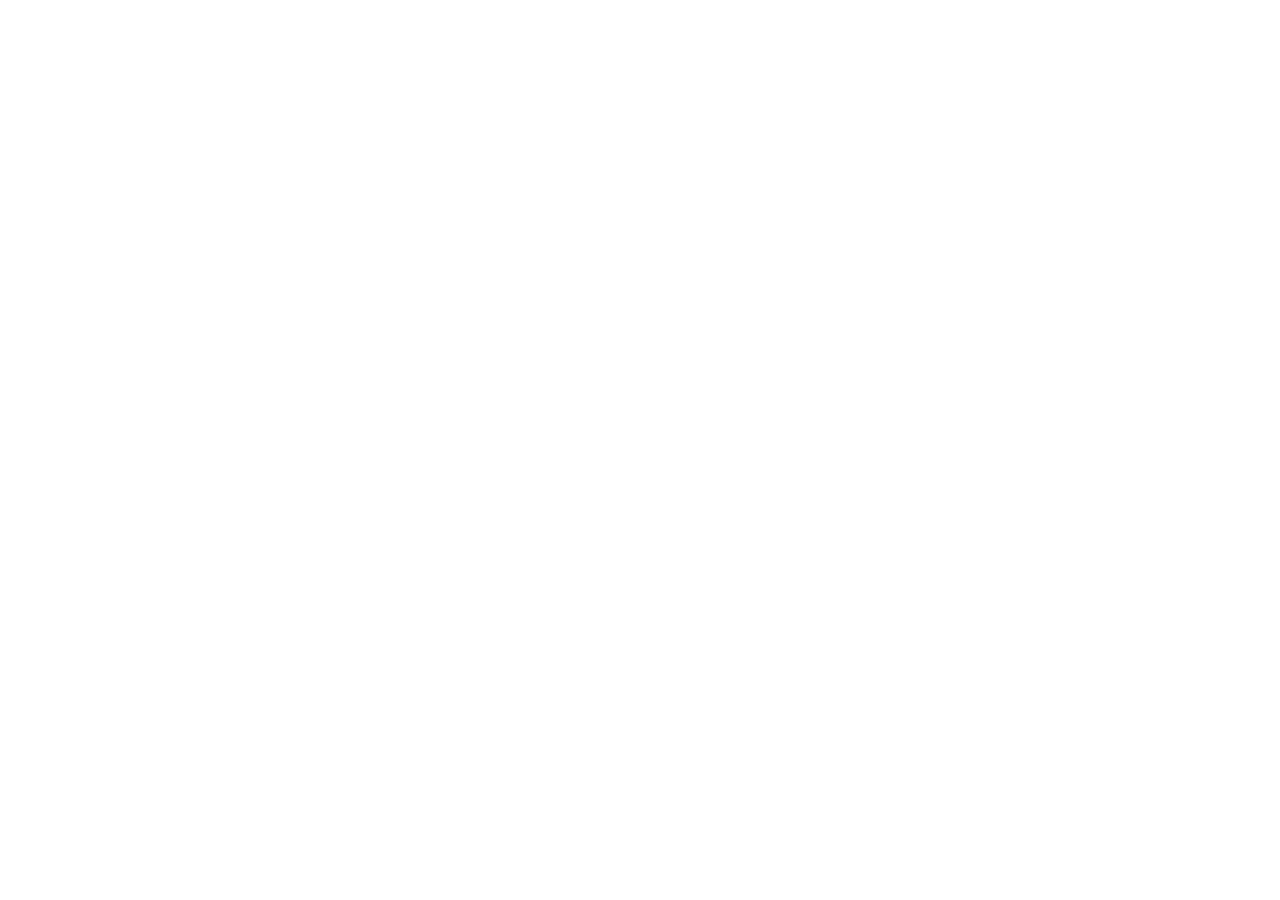
==== fase1/index.html @ 1b624db8 "." ====
<!DOCTYPE html>
<html lang="en">
<head>
    <meta charset="UTF-8">
    <meta name="viewport" content="width=device-width, initial-scale=1.0">
    <title>Over Mij</title>
</head>
<body>

</body>
</html>
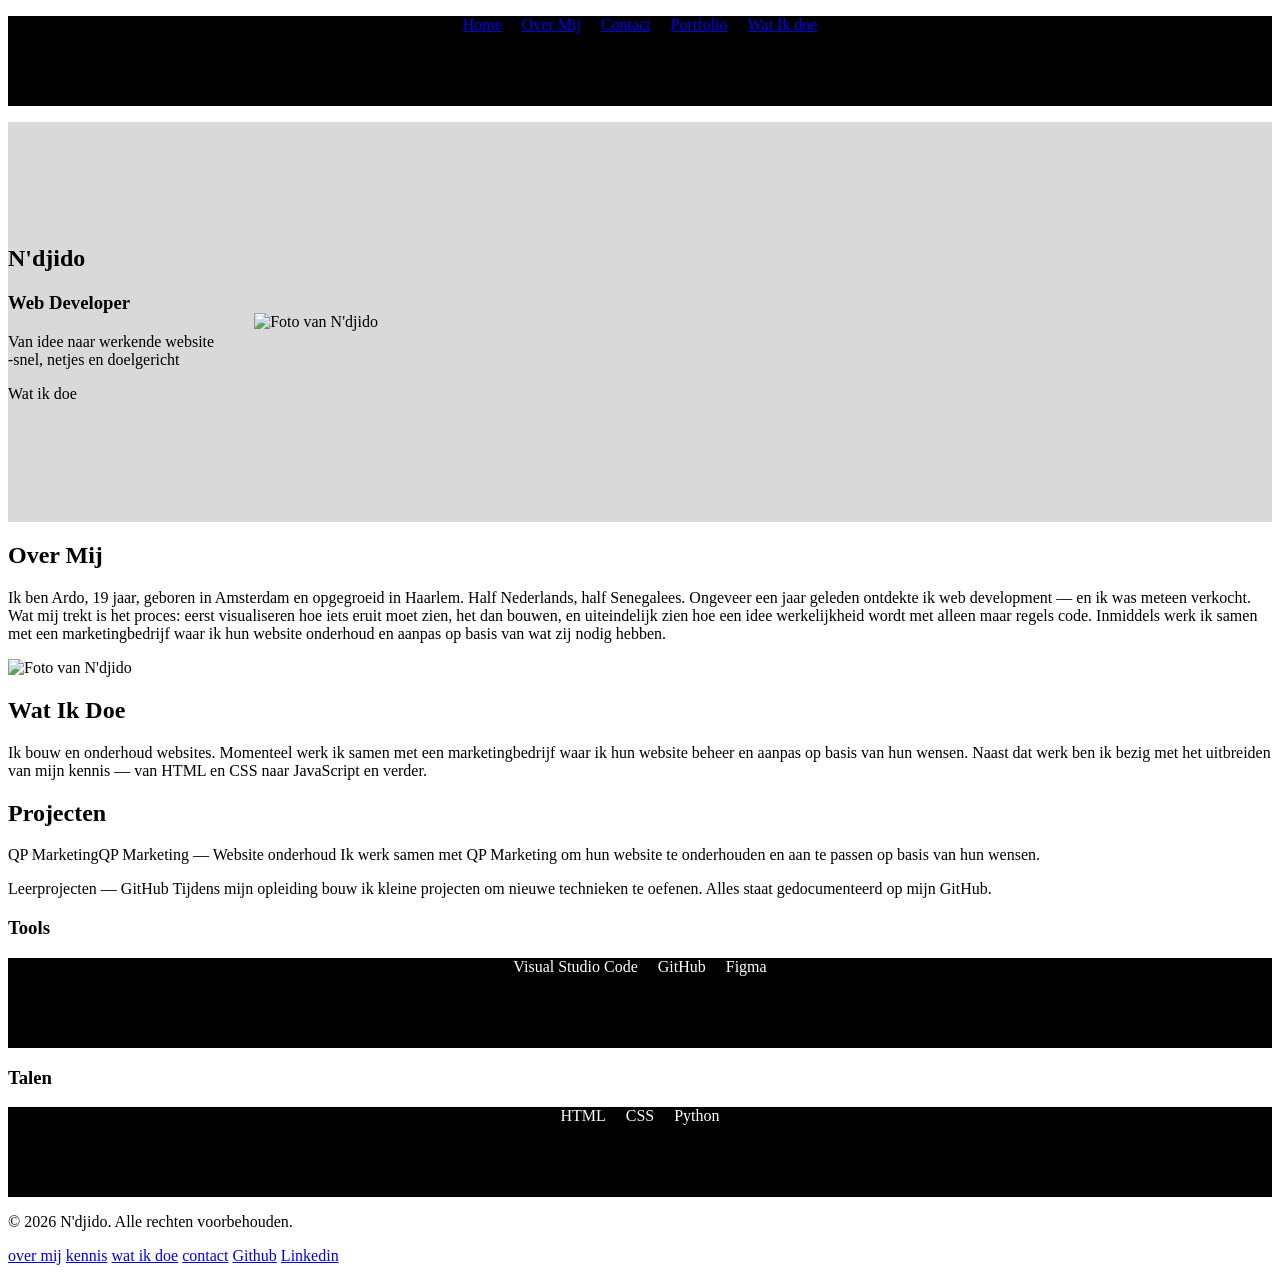
==== commit 79b77224: "alles html gemaakt voor elke pagina." ====
--- a/fase1/index.html
+++ b/fase1/index.html
@@ -1,11 +1,94 @@
 <!DOCTYPE html>
 <html lang="en">
+
 <head>
     <meta charset="UTF-8">
     <meta name="viewport" content="width=device-width, initial-scale=1.0">
     <title>Over Mij</title>
+    <link rel="stylesheet" href="./styles.css">
 </head>
+
 <body>
+    <header>
+        <section id="navigatie">
+            <nav>
+                <ul>
+                    <li><a href="#">Home</a></li>
+                    <li><a href="#overmij">Over Mij</a></li>
+                    <li><a href="#contact">Contact</a></li>
+                    <li><a href="#portfolio">Portfolio</a></li>
+                    <li><a href="#wat">Wat Ik doe</a></li>
+                </ul>
+            </nav>
+        </section>
+    </header>
+    <main>
+        <section id="hero">
+            <div id="hero-text">
+                <h2>N'djido</h2>
+                <h3>Web Developer</h3>
+                <p>Van idee naar werkende website <br>-snel, netjes en doelgericht </p>
+                <p>Wat ik doe</p>
+            </div>
+            <img src="foto.jpg.PNG" alt="Foto van N'djido" ">
+        </section>
+        <section id=" overmij">
+            <h2>Over Mij</h2>
+            <p>
+                Ik ben Ardo, 19 jaar, geboren in Amsterdam en opgegroeid in Haarlem. Half Nederlands, half Senegalees.
+                Ongeveer een jaar geleden ontdekte ik web development — en ik was meteen verkocht. Wat mij trekt is het
+                proces: eerst visualiseren hoe iets eruit moet zien, het dan bouwen, en uiteindelijk zien hoe een idee
+                werkelijkheid wordt met alleen maar regels code.
+                Inmiddels werk ik samen met een marketingbedrijf waar ik hun website onderhoud en aanpas op basis van
+                wat zij nodig hebben.
+            </p>
+            <img src="foto.jpg.PNG" alt="Foto van N'djido" width="200px">
+        </section>
+        <section id="wat">
+            <h2>Wat Ik Doe</h2>
+            <p>
+                Ik bouw en onderhoud websites. Momenteel werk ik samen met een marketingbedrijf waar ik hun website
+                beheer
+                en aanpas op basis van hun wensen.
+                Naast dat werk ben ik bezig met het uitbreiden van mijn kennis — van HTML en CSS naar JavaScript en
+                verder.
+            </p>
+            <h2>Projecten</h2>
+            <p>
+                <embed>QP Marketing</embed>QP Marketing — Website onderhoud Ik werk samen met QP Marketing om hun
+                website te onderhouden en aan
+                te passen op basis van hun wensen.
+            </p>
+            <p>
+                Leerprojecten — GitHub Tijdens mijn opleiding bouw ik kleine projecten om nieuwe technieken te oefenen.
+                Alles staat gedocumenteerd op mijn GitHub.
+            </p>
+        </section>
+        <section id="tools-talen">
+            <h3>Tools</h3>
+            <ul>
+                <li>Visual Studio Code</li>
+                <li>GitHub</li>
+                <li>Figma</li>
+            </ul>
+            <h3>Talen</h3>
+            <ul>
+                <li>HTML</li>
+                <li>CSS</li>
+                <li>Python</li>
+            </ul>
+        </section>
+    </main>
+    <footer>
+        <p>&copy; 2026 N'djido. Alle rechten voorbehouden.</p>
+        <a href="#">over mij</a>
+        <a href="#">kennis</a>
+        <a href="#">wat ik doe</a>
+        <a href="#">contact</a>
+        <a href="#">Github</a>
+        <a href="#">Linkedin</a>
+    </footer>
 
 </body>
+
 </html>
--- a/fase1/styles.css
+++ b/fase1/styles.css
@@ -0,0 +1,36 @@
+.header { 
+    background-color: black;
+    padding: 20px;
+    text-align: center;
+}
+
+ .body {
+    font-family: Arial, sans-serif;
+    margin: 20px;
+}
+#nav, ul {
+    list-style-type: none;
+    padding: 0;
+    display: flex;
+    gap: 20px;
+    justify-content: center;
+    height: 90px;
+    background-color: black;
+    color: white;
+    
+}
+
+#hero { 
+    display: flex;
+    align-items: center;
+    gap: 40px;
+    height: 400px;
+    background-color: #D9D9D9;
+
+}
+ .footer {
+    background-color: #f0f0f0;
+    padding: 10px;
+    text-align: center;
+    font-size: 14px;
+}   
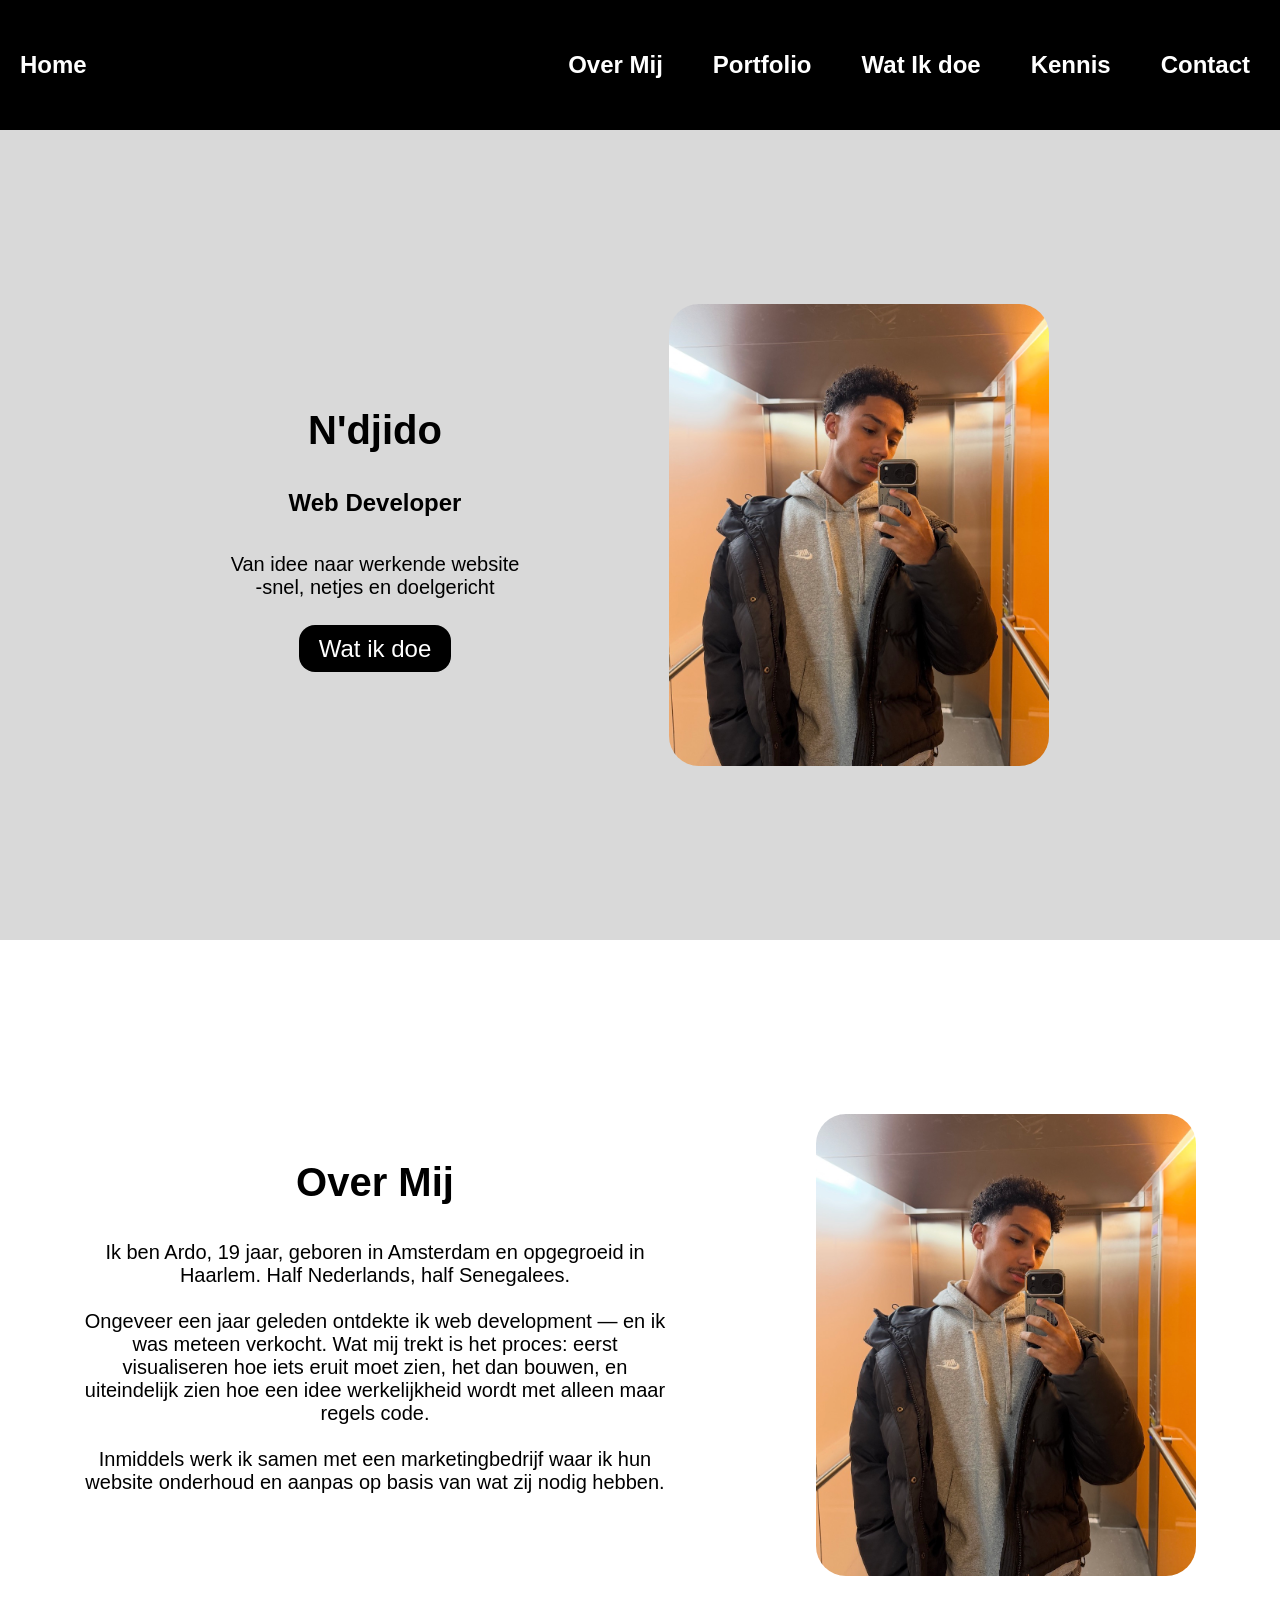
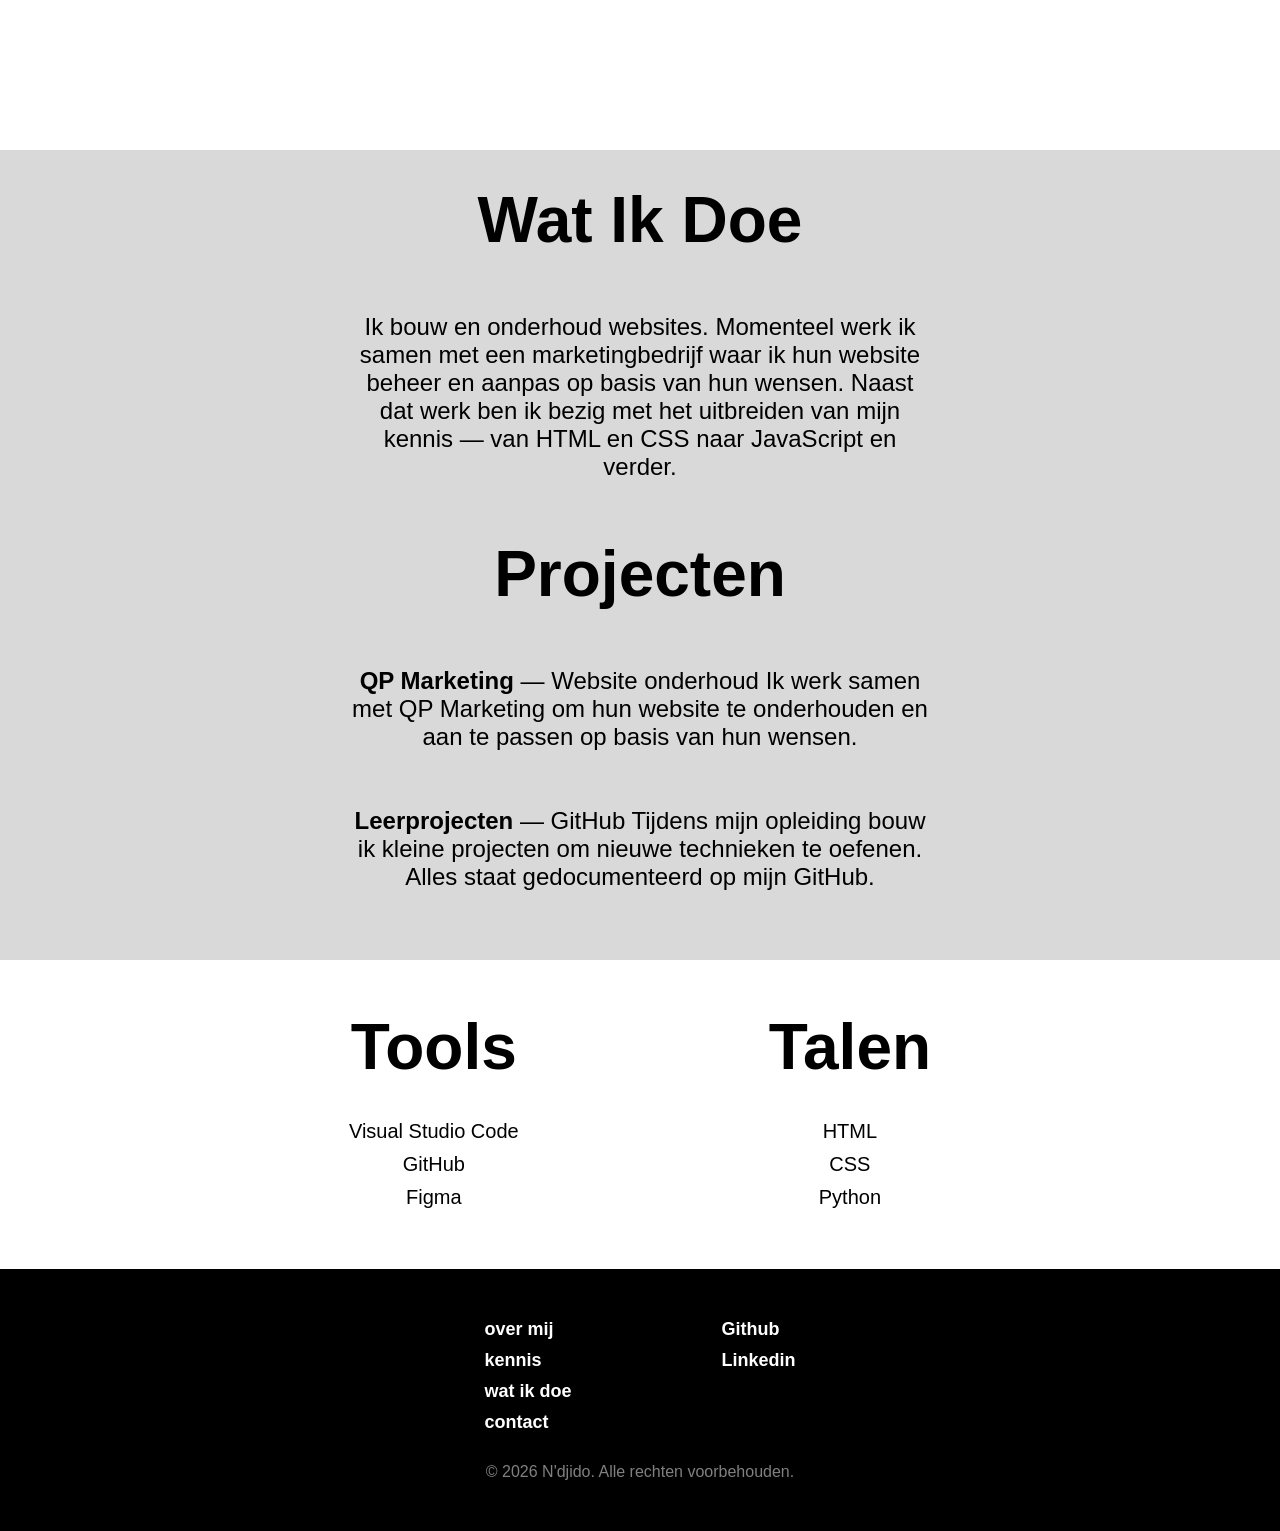
==== commit 2210348d: "css toegevoegd voor de hele website, 2 foto's nog toegevoegd en wat aanpassingen aan de html gedaan " ====
--- a/fase1/index.html
+++ b/fase1/index.html
@@ -10,39 +10,48 @@
 
 <body>
     <header>
-        <section id="navigatie">
-            <nav>
-                <ul>
-                    <li><a href="#">Home</a></li>
-                    <li><a href="#overmij">Over Mij</a></li>
-                    <li><a href="#contact">Contact</a></li>
-                    <li><a href="#portfolio">Portfolio</a></li>
-                    <li><a href="#wat">Wat Ik doe</a></li>
-                </ul>
-            </nav>
-        </section>
+        <nav>
+            <a href="index.html">Home</a>
+            <ul>
+                <li><a href="#overmij">Over Mij</a></li>
+                <li><a href="portfolio.html">Portfolio</a></li>
+                <li><a href="#wat">Wat Ik doe</a></li>
+                <li><a href="#kennis">Kennis</a></li>
+                <li><a href="contact.html">Contact</a></li>
+            </ul>
+        </nav>
     </header>
     <main>
         <section id="hero">
             <div id="hero-text">
-                <h2>N'djido</h2>
-                <h3>Web Developer</h3>
+                <h1>N'djido</h1>
+                <h2>Web Developer</h2>
                 <p>Van idee naar werkende website <br>-snel, netjes en doelgericht </p>
-                <p>Wat ik doe</p>
+                <a href="index.html#wat">Wat ik doe</a>
             </div>
-            <img src="foto.jpg.PNG" alt="Foto van N'djido" ">
+            <img src="images/foto.jpg.PNG" alt="Foto van N'djido">
         </section>
-        <section id=" overmij">
-            <h2>Over Mij</h2>
-            <p>
-                Ik ben Ardo, 19 jaar, geboren in Amsterdam en opgegroeid in Haarlem. Half Nederlands, half Senegalees.
-                Ongeveer een jaar geleden ontdekte ik web development — en ik was meteen verkocht. Wat mij trekt is het
-                proces: eerst visualiseren hoe iets eruit moet zien, het dan bouwen, en uiteindelijk zien hoe een idee
-                werkelijkheid wordt met alleen maar regels code.
-                Inmiddels werk ik samen met een marketingbedrijf waar ik hun website onderhoud en aanpas op basis van
-                wat zij nodig hebben.
-            </p>
-            <img src="foto.jpg.PNG" alt="Foto van N'djido" width="200px">
+        <section id="overmij">
+            <div>
+                <h2>Over Mij</h2>
+                <p>
+                    Ik ben Ardo, 19 jaar, geboren in Amsterdam en opgegroeid in Haarlem. Half Nederlands, half
+                    Senegalees.
+                    <br>
+                    <br>
+                    Ongeveer een jaar geleden ontdekte ik web development — en ik was meteen verkocht. Wat mij trekt is
+                    het
+                    proces: eerst visualiseren hoe iets eruit moet zien, het dan bouwen, en uiteindelijk zien hoe een
+                    idee
+                    werkelijkheid wordt met alleen maar regels code.
+                    <br>
+                    <br>
+                    Inmiddels werk ik samen met een marketingbedrijf waar ik hun website onderhoud en aanpas op basis
+                    van
+                    wat zij nodig hebben.
+                </p>
+            </div>
+            <img src="images/foto.jpg.PNG" alt="Foto van N'djido" width="200px">
         </section>
         <section id="wat">
             <h2>Wat Ik Doe</h2>
@@ -55,38 +64,55 @@
             </p>
             <h2>Projecten</h2>
             <p>
-                <embed>QP Marketing</embed>QP Marketing — Website onderhoud Ik werk samen met QP Marketing om hun
+                <strong>QP Marketing</strong> — Website onderhoud Ik werk samen met QP Marketing om hun
                 website te onderhouden en aan
                 te passen op basis van hun wensen.
             </p>
             <p>
-                Leerprojecten — GitHub Tijdens mijn opleiding bouw ik kleine projecten om nieuwe technieken te oefenen.
+                <strong>Leerprojecten</strong> — GitHub Tijdens mijn opleiding bouw ik kleine projecten om nieuwe
+                technieken te oefenen.
                 Alles staat gedocumenteerd op mijn GitHub.
             </p>
         </section>
-        <section id="tools-talen">
-            <h3>Tools</h3>
-            <ul>
-                <li>Visual Studio Code</li>
-                <li>GitHub</li>
-                <li>Figma</li>
-            </ul>
-            <h3>Talen</h3>
-            <ul>
-                <li>HTML</li>
-                <li>CSS</li>
-                <li>Python</li>
-            </ul>
+        <section id="kennis">
+            <div class="kennis-wrapper">
+                <div class="tools-talen">
+                    <h2>Tools</h2>
+                    <ul>
+                        <li><a href="https://code.visualstudio.com/" target="_blank" rel="noopener noreferrer">Visual
+                                Studio Code</a></li>
+                        <li><a href="https://github.com/" target="_blank" rel="noopener noreferrer">GitHub</a></li>
+                        <li><a href="https://www.figma.com/" target="_blank" rel="noopener noreferrer">Figma</a></li>
+                    </ul>
+                </div>
+                <div class="tools-talen">
+                    <h2>Talen</h2>
+                    <ul>
+                        <li><a href="https://nl.wikipedia.org/wiki/HyperText_Markup_Language" target="_blank"
+                                rel="noopener noreferrer">HTML</a></li>
+                        <li><a href="https://nl.wikipedia.org/wiki/Cascading_Style_Sheets" target="_blank"
+                                rel="noopener noreferrer">CSS</a></li>
+                        <li><a href="https://nl.wikipedia.org/wiki/Python_(programmeertaal)" target="_blank"
+                                rel="noopener noreferrer">Python</a></li>
+                    </ul>
+                </div>
+            </div>
         </section>
     </main>
     <footer>
+        <div class="footer-links">
+            <div class="footer-nav">
+                <a href="#overmij">over mij</a>
+                <a href="#kennis">kennis</a>
+                <a href="#wat">wat ik doe</a>
+                <a href="#contact">contact</a>
+            </div>
+            <div class="footer-socials">
+                <a href="https://github.com/Ndijdo" target="_blank" rel="noopener noreferrer">Github</a>
+                <a href="https://www.linkedin.com/in/ardo-zuidberg-26b3933a5/" target="_blank" rel="noopener noreferrer">Linkedin</a>
+            </div>
+        </div>
         <p>&copy; 2026 N'djido. Alle rechten voorbehouden.</p>
-        <a href="#">over mij</a>
-        <a href="#">kennis</a>
-        <a href="#">wat ik doe</a>
-        <a href="#">contact</a>
-        <a href="#">Github</a>
-        <a href="#">Linkedin</a>
     </footer>
 
 </body>
--- a/fase1/styles.css
+++ b/fase1/styles.css
@@ -1,36 +1,370 @@
-.header { 
-    background-color: black;
+/* === RESET === */
+* {
+    margin: 0;
+    padding: 0;
+    box-sizing: border-box;
+}
+
+/* === GLOBAAL === */
+body {
+    font-family: inter, sans-serif;
+    color: black;
+    background-color: white;
+}
+
+h2 {
+    font-size: 64px;
+    font-weight: bold;
+}
+
+h3 {
+    font-size: 36px;
+    font-weight: bold;
+}
+
+a {
+    text-decoration: none;
+    color: black;
+}
+
+/* === NAVIGATIE === */
+header {
+    align-items: center;
     padding: 20px;
-    text-align: center;
-}
-
- .body {
-    font-family: Arial, sans-serif;
-    margin: 20px;
-}
-#nav, ul {
-    list-style-type: none;
+    background-color: black;
+    font-size: 24px;
+}
+
+header nav {
+    display: flex;
+    justify-content: space-between;
+    height: 90px;
+    align-items: center;
+}
+
+header ul {
+    list-style: none;
+    display: flex;
+    gap: 30px;
+    font-size: 24px;
+}
+
+header li {
+    margin: 0 10px;
+}
+
+header a {
+    color: white;
+    font-weight: bold;
+    font-size: 24px;
+}
+
+header a:hover {
+    color: blue;
+}
+
+/* === HERO === */
+#hero {
+    display: flex;
+    justify-content: center;
+    gap: 150px;
+    align-items: center;
+    padding: 50px;
+    height: 90vh;
+    background-color: #D9D9D9;
+    text-align: center;
+}
+
+#hero h1 {
+    font-size: 40px;
+    margin-bottom: 36px;
+}
+
+#hero h2 {
+    font-size: 24px;
+    margin-bottom: 36px;
+}
+
+#hero p {
+    font-size: 20px;
+    margin-bottom: 36px;
+}
+
+#hero a {
+    font-size: 24px;
+    padding: 10px 20px;
+    background-color: black;
+    color: white;
+    border-radius: 16px;
+
+}
+
+#hero a:hover {
+    background-color: gray;
+    color: black;
+}
+
+#hero img {
+    width: 380px;
+    height: auto;
+    border-radius: 30px;
+}
+
+/* === SECTIES === */
+#overmij {
+    display: flex;
+    justify-content: center;
+    gap: 150px;
+    align-items: center;
+    padding: 50px;
+    height: 90vh;
+    background-color: white;
+    text-align: center;
+}
+
+#overmij h2 {
+    font-size: 40px;
+    margin-bottom: 36px;
+    text-align: center;
+    width: 581px;
+}
+
+#overmij p {
+    font-size: 20px;
+    margin-bottom: 36px;
+    text-align: center;
+    width: 581px;
+}
+
+#overmij img {
+    width: 380px;
+    height: auto;
+    border-radius: 30px;
+}
+
+#wat {
+    display: flex;
+    flex-direction: column;
+    align-items: center;
+    justify-content: center;
+    gap: 20px;
+    padding: 50px;
+    height: 90vh;
+    background-color: #D9D9D9;
+    text-align: center;
+}
+
+#wat h2 {
+    font-size: 64px;
+    margin-bottom: 36px;
+    text-align: center;
+    width: 581px;
+}
+
+#wat p {
+    font-size: 24px;
+    margin-bottom: 36px;
+    text-align: center;
+    width: 581px;
+}
+
+#kennis {
+    padding: 50px;
+    background-color: white;
+}
+
+.kennis-wrapper {
+    display: flex;
+    justify-content: center;
+    gap: 250px;
+    text-align: center;
+}
+
+#kennis h2 {
+    font-size: 64px;
+    margin-bottom: 36px;
+    text-align: center;
+}
+
+#kennis p {
+    font-size: 36px;
+    margin-bottom: 36px;
+    text-align: center;
+}
+
+.tools-talen ul {
+    list-style: none;
     padding: 0;
-    display: flex;
+}
+
+.tools-talen li {
+    margin-bottom: 10px;
+    font-size: 20px;
+}
+
+.tools-talen a:hover {
+    color: purple;
+}
+
+/* === Contact-Formulier === */
+.contact-wrapper {
+    display: flex;
+    gap: 100px;
+    padding: 50px;
+    align-items: center;
+    height: 60vh;
+
+}
+
+.contact-form {
+    background-color: #D9D9D9;
+    padding: 30px;
+    border-radius: 8px;
+}
+
+form {
+    display: flex;
+    flex-direction: column;
     gap: 20px;
-    justify-content: center;
-    height: 90px;
-    background-color: black;
-    color: white;
-    
-}
-
-#hero { 
-    display: flex;
-    align-items: center;
-    gap: 40px;
-    height: 400px;
-    background-color: #D9D9D9;
-
-}
- .footer {
-    background-color: #f0f0f0;
+    width: 400px;
+    margin: 0 auto;
+}
+
+form label {
+    font-size: 18px;
+    font-weight: bold;
+}
+
+form input,
+form textarea {
     padding: 10px;
-    text-align: center;
-    font-size: 14px;
-}   +    border: 1px solid #ccc;
+    border-radius: 4px;
+    font-size: 16px;
+}
+
+.contact-sectie h2 {
+    padding: 50px 0 20px 20px;
+    font-size: 48px;
+}
+
+.contact-info h3 {
+    font-size: 48px;
+    margin-bottom: 20px;
+}
+
+.contact-info {
+    display: flex;
+    flex-direction: column;
+    gap: 10px;
+}
+
+form button {
+    padding: 10px 20px;
+    background-color: black;
+    color: white;
+    border: none;
+    border-radius: 8px;
+    font-size: 16px;
+    cursor: pointer;
+}
+
+.contact-sectie {
+    display: flex;
+    flex-direction: column;
+    align-items: center;
+}
+
+/* === CARDS === */
+.projecten {
+    display: flex;
+    justify-content: center;
+    gap: 100px;
+    padding: 50px;
+    color: white;
+}
+
+.card {
+    background-color: black;
+    padding: 20px;
+    border-radius: 16px;
+    text-align: center;
+    width: 500px;
+    height: 600px;
+}
+
+.card img {
+    width: 100%;
+    height: auto;
+    border-radius: 16px;
+    margin-bottom: 20px;
+}
+
+.card h3 {
+    font-size: 36px;
+    margin-top: 20px;
+    margin-bottom: 20px;
+}
+
+.card p {
+    font-size: 20px;
+    margin-bottom: 20px;
+}
+
+.card a {
+    display: inline-block;
+    margin-top: 15px;
+    padding: 10px 20px;
+    background-color: white;
+    color: black;
+    border-radius: 8px;
+    font-weight: bold;
+}
+
+.card a:hover {
+    background-color: gray;
+    color: white;
+}
+
+/* === FOOTER === */
+footer {
+    display: flex;
+    flex-direction: column;
+    align-items: center;
+    gap: 30px;
+    padding: 50px;
+    background-color: black;
+    color: white;
+}
+
+.footer-links {
+    display: flex;
+    gap: 150px;
+    justify-content: center;
+}
+
+.footer-nav {
+    display: flex;
+    flex-direction: column;
+    gap: 10px;
+}
+
+.footer-socials {
+    display: flex;
+    flex-direction: column;
+    gap: 10px;
+}
+
+footer a {
+    color: white;
+    font-weight: bold;
+    font-size: 18px;
+}
+
+footer a:hover {
+    color: blue;
+}
+
+footer p {
+    color: gray;
+}
